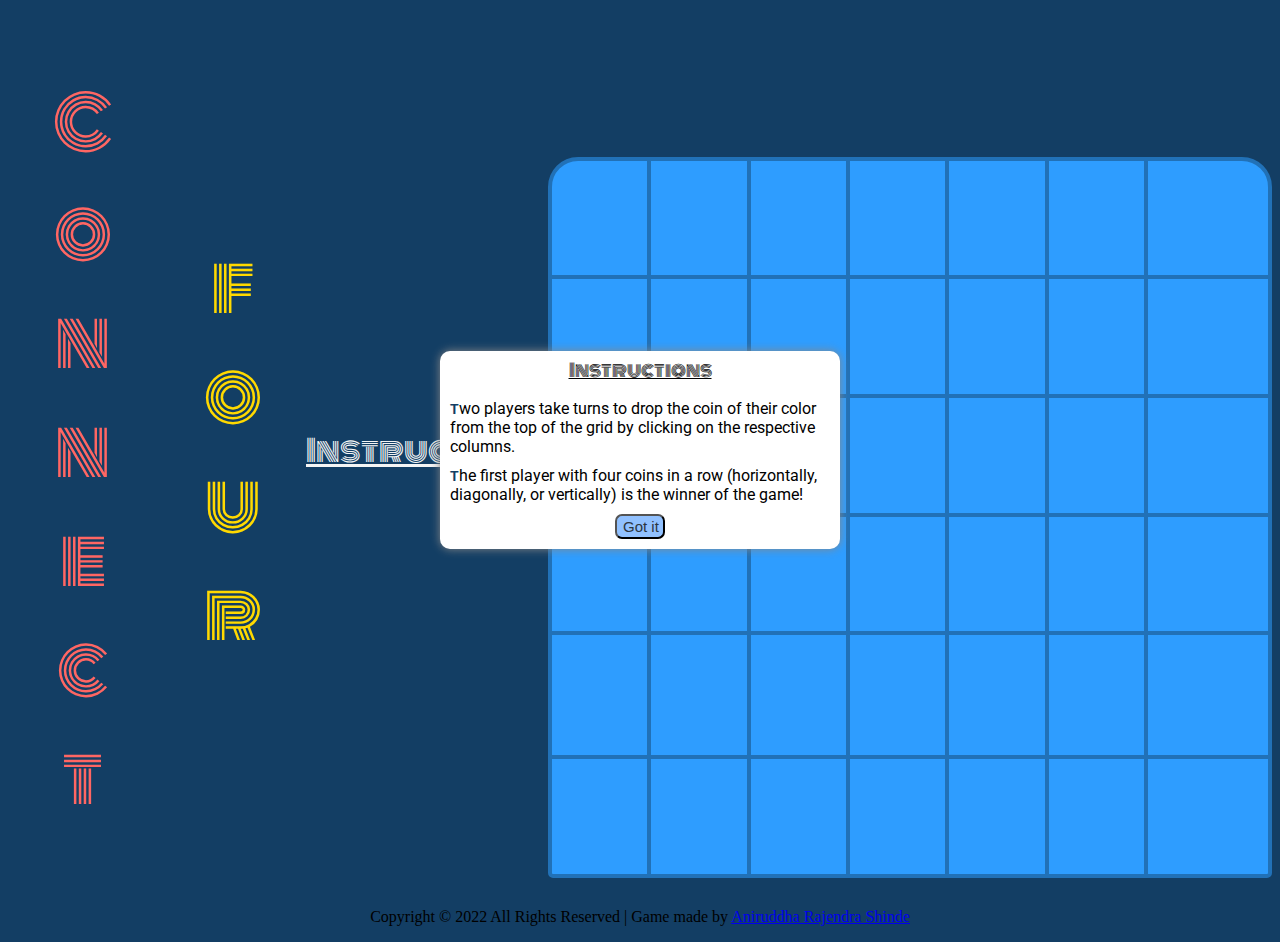
==== index.html @ 9c099e50 "Add files via upload" ====
<html>
    <head>
        <title>Connect Four by Aniruddh</title>
        <link rel="stylesheet" href="iziToast.min.css">
        <script src="https://ajax.googleapis.com/ajax/libs/jquery/3.4.1/jquery.min.js"></script>
        <script src="iziToast.min.js"></script>
        <script src="game.js"></script>
        <link rel="stylesheet" href="game.css" type="text/css">
        <meta content="width=device-width, initial-scale=1" name="viewport"/>
        
    </head>

    <body>
        <div id="instructions">
            <div id="instTitle"><u>Instructions</u></div>
            <div id="instructionBulletPoints">
                <div id="obj1">
                    <span><b>T</b></span>wo
                    players take turns to drop the coin of their color
                    from the top of the grid by clicking on the respective columns.
                </div>
                <div id="obj2">
                    <span><b>T</b></span>he
                    first player with four coins in a row
                    (horizontally, diagonally, or vertically)
                    is the winner of the game!
                </div>
            </div>
            <input type="button" id="close" value="Got it">
        </div>  
        <div id="container">
            
            <div class="titlecf">
                <p id="f">Connect</p>
            </div>

            <div class="titlecf">
                <p id="s">four</p>
            </div>

            <div class="titlecf" id="instrdiv">
                <p id = "instr"><u>Instructions</u></p>
            </div>
            
            
            
            <div id="board">
                <div class="coin_shadow_container" id="ta" onmouseover = "showShadow(0)" onmouseout="hideShadow(0)" onclick="dropCoin(0)">
                        <div class="coin_shadow" id="ya" style="display: none;"></div>
                        <div class="coin_shadow" id="ra" style="display: none;"></div>
                </div>
                <div class="coin_shadow_container" id="tb" onmouseover = "showShadow(1)" onmouseout="hideShadow(1)" onclick="dropCoin(1)">
                    <div class="coin_shadow" id="yb" style="display: none;"></div>
                    <div class="coin_shadow" id="rb" style="display: none;"></div>
                </div>
                <div class="coin_shadow_container" id="tc" onmouseover = "showShadow(2)" onmouseout="hideShadow(2)" onclick="dropCoin(2)">
                    <div class="coin_shadow" id="yc" style="display: none;"></div>
                    <div class="coin_shadow" id="rc" style="display: none;"></div>
                </div>
                <div class="coin_shadow_container" id="td" onmouseover = "showShadow(3)" onmouseout="hideShadow(3)" onclick="dropCoin(3)">
                    <div class="coin_shadow" id="yd" style="display: none;"></div>
                    <div class="coin_shadow" id="rd" style="display: none;"></div>
                </div>
                <div class="coin_shadow_container" id="te" onmouseover = "showShadow(4)" onmouseout="hideShadow(4)" onclick="dropCoin(4)">
                    <div class="coin_shadow" id="ye" style="display: none;"></div>
                    <div class="coin_shadow" id="re" style="display: none;"></div>
                </div>
                <div class="coin_shadow_container" id="tf" onmouseover = "showShadow(5)" onmouseout="hideShadow(5)" onclick="dropCoin(5)">
                    <div class="coin_shadow" id="yf" style="display: none;"></div>
                    <div class="coin_shadow" id="rf" style="display: none;"></div>
                </div>
                <div class="coin_shadow_container" id="tg" onmouseover = "showShadow(6)" onmouseout="hideShadow(6)" onclick="dropCoin(6)">
                    <div class="coin_shadow" id="yg" style="display: none;"></div>
                    <div class="coin_shadow" id="rg" style="display: none;"></div>
                </div>

                <div class="bg" id="aa"></div>
                <div class="bg" id="ab"></div>
                <div class="bg" id="ac"></div>
                <div class="bg" id="ad"></div>
                <div class="bg" id="ae"></div>
                <div class="bg" id="af"></div>
                <div class="bg" id="ag"></div>


                <div class="bg" id="ba"></div>
                <div class="bg" id="bb"></div>
                <div class="bg" id="bc"></div>
                <div class="bg" id="bd"></div>
                <div class="bg" id="be"></div>
                <div class="bg" id="bf"></div>
                <div class="bg" id="bg"></div>


                <div class="bg" id="ca"></div>
                <div class="bg" id="cb"></div>
                <div class="bg" id="cc"></div>
                <div class="bg" id="cd"></div>
                <div class="bg" id="ce"></div>
                <div class="bg" id="cf"></div>
                <div class="bg" id="cg"></div>


                <div class="bg" id="da"></div>
                <div class="bg" id="db"></div>
                <div class="bg" id="dc"></div>
                <div class="bg" id="dd"></div>
                <div class="bg" id="de"></div>
                <div class="bg" id="df"></div>
                <div class="bg" id="dg"></div>

                <div class="bg" id="ea"></div>
                <div class="bg" id="eb"></div>
                <div class="bg" id="ec"></div>
                <div class="bg" id="ed"></div>
                <div class="bg" id="ee"></div>
                <div class="bg" id="ef"></div>
                <div class="bg" id="eg"></div>
                

                <div class="bg" id="fa"></div>
                <div class="bg" id="fb"></div>
                <div class="bg" id="fc"></div>
                <div class="bg" id="fd"></div>
                <div class="bg" id="fe"></div>
                <div class="bg" id="ff"></div>
                <div class="bg" id="fg"></div>

            </div>

            <div id = "hearts"> Made with &hearts; by Aniruddh</div>
        </div>
        
         <center><footer class="w3-container w3-padding-16 w3-light-grey">
    
    
    <div class="footer">
        <p>Copyright &copy; 2022 All Rights Reserved | Game made by <a href="https://linktr.ee/Anirudddh" >Aniruddha Rajendra Shinde</a>  </p>
        
    </div>
  </footer></center>
    </body>
</html>
---- iziToast.min.css ----
/*
* iziToast | v1.4.0
* http://izitoast.marcelodolce.com
* by Marcelo Dolce.
*/
.iziToast-capsule{font-size:0;height:0;width:100%;transform:translateZ(0);backface-visibility:hidden;transition:transform .5s cubic-bezier(.25,.8,.25,1),height .5s cubic-bezier(.25,.8,.25,1)}.iziToast-capsule,.iziToast-capsule *{box-sizing:border-box}.iziToast-overlay{display:block;position:fixed;top:-100px;left:0;right:0;bottom:-100px;z-index:997}.iziToast{display:inline-block;clear:both;position:relative;font-family:'Lato',Tahoma,Arial;font-size:14px;padding:8px 45px 9px 0;background:rgba(238,238,238,.9);border-color:rgba(238,238,238,.9);width:100%;pointer-events:all;cursor:default;transform:translateX(0);-webkit-touch-callout:none;-webkit-user-select:none;-khtml-user-select:none;-moz-user-select:none;-ms-user-select:none;user-select:none;min-height:54px}.iziToast>.iziToast-progressbar{position:absolute;left:0;bottom:0;width:100%;z-index:1;background:rgba(255,255,255,.2)}.iziToast>.iziToast-progressbar>div{height:2px;width:100%;background:rgba(0,0,0,.3);border-radius:0 0 3px 3px}.iziToast.iziToast-balloon:before{content:'';position:absolute;right:8px;left:auto;width:0;height:0;top:100%;border-right:0 solid transparent;border-left:15px solid transparent;border-top:10px solid #000;border-top-color:inherit;border-radius:0}.iziToast.iziToast-balloon .iziToast-progressbar{top:0;bottom:auto}.iziToast.iziToast-balloon>div{border-radius:0 0 0 3px}.iziToast>.iziToast-cover{position:absolute;left:0;top:0;bottom:0;height:100%;margin:0;background-size:100%;background-position:50% 50%;background-repeat:no-repeat;background-color:rgba(0,0,0,.1)}.iziToast>.iziToast-close{position:absolute;right:0;top:0;border:0;padding:0;opacity:.6;width:42px;height:100%;background:url([data-uri]) no-repeat 50% 50%;background-size:8px;cursor:pointer;outline:0}.iziToast>.iziToast-close:hover{opacity:1}.iziToast>.iziToast-body{position:relative;padding:0 0 0 10px;height:auto;min-height:36px;margin:0 0 0 15px;text-align:left}.iziToast>.iziToast-body:after{content:"";display:table;clear:both}.iziToast>.iziToast-body .iziToast-texts{margin:10px 0 0;padding-right:2px;display:inline-block;float:left}.iziToast>.iziToast-body .iziToast-inputs{min-height:19px;float:left;margin:3px -2px}.iziToast>.iziToast-body .iziToast-inputs>input:not([type=checkbox]):not([type=radio]),.iziToast>.iziToast-body .iziToast-inputs>select{position:relative;display:inline-block;margin:2px;border-radius:2px;border:0;padding:4px 7px;font-size:13px;letter-spacing:.02em;background:rgba(0,0,0,.1);color:#000;box-shadow:0 0 0 1px rgba(0,0,0,.2);min-height:26px}.iziToast>.iziToast-body .iziToast-inputs>input:not([type=checkbox]):not([type=radio]):focus,.iziToast>.iziToast-body .iziToast-inputs>select:focus{box-shadow:0 0 0 1px rgba(0,0,0,.6)}.iziToast>.iziToast-body .iziToast-buttons{min-height:17px;float:left;margin:4px -2px}.iziToast>.iziToast-body .iziToast-buttons>a,.iziToast>.iziToast-body .iziToast-buttons>button,.iziToast>.iziToast-body .iziToast-buttons>input:not([type=checkbox]):not([type=radio]){position:relative;display:inline-block;margin:2px;border-radius:2px;border:0;padding:5px 10px;font-size:12px;letter-spacing:.02em;cursor:pointer;background:rgba(0,0,0,.1);color:#000}.iziToast>.iziToast-body .iziToast-buttons>a:hover,.iziToast>.iziToast-body .iziToast-buttons>button:hover,.iziToast>.iziToast-body .iziToast-buttons>input:not([type=checkbox]):not([type=radio]):hover{background:rgba(0,0,0,.2)}.iziToast>.iziToast-body .iziToast-buttons>a:focus,.iziToast>.iziToast-body .iziToast-buttons>button:focus,.iziToast>.iziToast-body .iziToast-buttons>input:not([type=checkbox]):not([type=radio]):focus{box-shadow:0 0 0 1px rgba(0,0,0,.6)}.iziToast>.iziToast-body .iziToast-buttons>a:active,.iziToast>.iziToast-body .iziToast-buttons>button:active,.iziToast>.iziToast-body .iziToast-buttons>input:not([type=checkbox]):not([type=radio]):active{top:1px}.iziToast>.iziToast-body .iziToast-icon{position:absolute;left:0;top:50%;display:table;font-size:23px;line-height:24px;margin-top:-12px;color:#000;width:24px;height:24px}.iziToast>.iziToast-body .iziToast-icon.ico-info{background:url([data-uri]) no-repeat 50% 50%;background-size:85%}.iziToast>.iziToast-body .iziToast-icon.ico-warning{background:url([data-uri]) no-repeat 50% 50%;background-size:85%}.iziToast>.iziToast-body .iziToast-icon.ico-error{background:url([data-uri]) no-repeat 50% 50%;background-size:80%}.iziToast>.iziToast-body .iziToast-icon.ico-success{background:url([data-uri]) no-repeat 50% 50%;background-size:85%}.iziToast>.iziToast-body .iziToast-icon.ico-question{background:url([data-uri]) no-repeat 50% 50%;background-size:85%}.iziToast>.iziToast-body .iziToast-message,.iziToast>.iziToast-body .iziToast-title{padding:0;font-size:14px;line-height:16px;text-align:left;float:left;white-space:normal}.iziToast>.iziToast-body .iziToast-title{color:#000;margin:0}.iziToast>.iziToast-body .iziToast-message{margin:0 0 10px;color:rgba(0,0,0,.6)}.iziToast.iziToast-animateInside .iziToast-buttons-child,.iziToast.iziToast-animateInside .iziToast-icon,.iziToast.iziToast-animateInside .iziToast-inputs-child,.iziToast.iziToast-animateInside .iziToast-message,.iziToast.iziToast-animateInside .iziToast-title{opacity:0}.iziToast-target{position:relative;width:100%;margin:0 auto}.iziToast-target .iziToast-capsule{overflow:hidden}.iziToast-target .iziToast-capsule:after{visibility:hidden;display:block;font-size:0;content:" ";clear:both;height:0}.iziToast-target .iziToast-capsule .iziToast{width:100%;float:left}.iziToast-wrapper{z-index:99999;position:fixed;width:100%;pointer-events:none;display:flex;flex-direction:column}.iziToast-wrapper .iziToast.iziToast-balloon:before{border-right:0 solid transparent;border-left:15px solid transparent;border-top:10px solid #000;border-top-color:inherit;right:8px;left:auto}.iziToast-wrapper-bottomLeft{left:0;bottom:0;text-align:left}.iziToast-wrapper-bottomLeft .iziToast.iziToast-balloon:before,.iziToast-wrapper-topLeft .iziToast.iziToast-balloon:before{border-right:15px solid transparent;border-left:0 solid transparent;right:auto;left:8px}.iziToast-wrapper-bottomRight{right:0;bottom:0;text-align:right}.iziToast-wrapper-topLeft{left:0;top:0;text-align:left}.iziToast-wrapper-topRight{top:0;right:0;text-align:right}.iziToast-wrapper-topCenter{top:0;left:0;right:0;text-align:center}.iziToast-wrapper-bottomCenter,.iziToast-wrapper-center{bottom:0;left:0;right:0;text-align:center}.iziToast-wrapper-center{top:0;justify-content:center;flex-flow:column;align-items:center}.iziToast-rtl{direction:rtl;padding:8px 0 9px 45px;font-family:Tahoma,'Lato',Arial}.iziToast-rtl .iziToast-cover{left:auto;right:0}.iziToast-rtl .iziToast-close{right:auto;left:0}.iziToast-rtl .iziToast-body{padding:0 10px 0 0;margin:0 16px 0 0;text-align:right}.iziToast-rtl .iziToast-body .iziToast-buttons,.iziToast-rtl .iziToast-body .iziToast-inputs,.iziToast-rtl .iziToast-body .iziToast-message,.iziToast-rtl .iziToast-body .iziToast-texts,.iziToast-rtl .iziToast-body .iziToast-title{float:right;text-align:right}.iziToast-rtl .iziToast-body .iziToast-icon{left:auto;right:0}@media only screen and (min-width:568px){.iziToast-wrapper{padding:10px 15px}.iziToast{margin:5px 0;border-radius:3px;width:auto}.iziToast:after{content:'';z-index:-1;position:absolute;top:0;left:0;width:100%;height:100%;border-radius:3px;box-shadow:inset 0 -10px 20px -10px rgba(0,0,0,.2),inset 0 0 5px rgba(0,0,0,.1),0 8px 8px -5px rgba(0,0,0,.25)}.iziToast:not(.iziToast-rtl) .iziToast-cover{border-radius:3px 0 0 3px}.iziToast.iziToast-rtl .iziToast-cover{border-radius:0 3px 3px 0}.iziToast.iziToast-color-dark:after{box-shadow:inset 0 -10px 20px -10px rgba(255,255,255,.3),0 10px 10px -5px rgba(0,0,0,.25)}.iziToast.iziToast-balloon .iziToast-progressbar{background:0 0}.iziToast.iziToast-balloon:after{box-shadow:0 10px 10px -5px rgba(0,0,0,.25),inset 0 10px 20px -5px rgba(0,0,0,.25)}.iziToast-target .iziToast:after{box-shadow:inset 0 -10px 20px -10px rgba(0,0,0,.2),inset 0 0 5px rgba(0,0,0,.1)}}.iziToast.iziToast-theme-dark{background:#565c70;border-color:#565c70}.iziToast.iziToast-theme-dark .iziToast-title{color:#fff}.iziToast.iziToast-theme-dark .iziToast-message{color:rgba(255,255,255,.7);font-weight:300}.iziToast.iziToast-theme-dark .iziToast-close{background:url([data-uri]) no-repeat 50% 50%;background-size:8px}.iziToast.iziToast-theme-dark .iziToast-icon{color:#fff}.iziToast.iziToast-theme-dark .iziToast-icon.ico-info{background:url([data-uri]) no-repeat 50% 50%;background-size:85%}.iziToast.iziToast-theme-dark .iziToast-icon.ico-warning{background:url([data-uri]) no-repeat 50% 50%;background-size:85%}.iziToast.iziToast-theme-dark .iziToast-icon.ico-error{background:url([data-uri]) no-repeat 50% 50%;background-size:80%}.iziToast.iziToast-theme-dark .iziToast-icon.ico-success{background:url([data-uri]) no-repeat 50% 50%;background-size:85%}.iziToast.iziToast-theme-dark .iziToast-icon.ico-question{background:url([data-uri]) no-repeat 50% 50%;background-size:85%}.iziToast.iziToast-theme-dark .iziToast-buttons>a,.iziToast.iziToast-theme-dark .iziToast-buttons>button,.iziToast.iziToast-theme-dark .iziToast-buttons>input{color:#fff;background:rgba(255,255,255,.1)}.iziToast.iziToast-theme-dark .iziToast-buttons>a:hover,.iziToast.iziToast-theme-dark .iziToast-buttons>button:hover,.iziToast.iziToast-theme-dark .iziToast-buttons>input:hover{background:rgba(255,255,255,.2)}.iziToast.iziToast-theme-dark .iziToast-buttons>a:focus,.iziToast.iziToast-theme-dark .iziToast-buttons>button:focus,.iziToast.iziToast-theme-dark .iziToast-buttons>input:focus{box-shadow:0 0 0 1px rgba(255,255,255,.6)}.iziToast.iziToast-color-red{background:rgba(255,175,180,.9);border-color:rgba(255,175,180,.9)}.iziToast.iziToast-color-orange{background:rgba(255,207,165,.9);border-color:rgba(255,207,165,.9)}.iziToast.iziToast-color-yellow{background:rgba(255,249,178,.9);border-color:rgba(255,249,178,.9)}.iziToast.iziToast-color-blue{background:rgba(157,222,255,.9);border-color:rgba(157,222,255,.9)}.iziToast.iziToast-color-green{background:rgba(166,239,184,.9);border-color:rgba(166,239,184,.9)}.iziToast.iziToast-layout2 .iziToast-body .iziToast-message,.iziToast.iziToast-layout2 .iziToast-body .iziToast-texts{width:100%}.iziToast.iziToast-layout3{border-radius:2px}.iziToast.iziToast-layout3::after{display:none}.iziToast .revealIn,.iziToast.revealIn{-webkit-animation:iziT-revealIn 1s cubic-bezier(.25,1.6,.25,1) both;-moz-animation:iziT-revealIn 1s cubic-bezier(.25,1.6,.25,1) both;animation:iziT-revealIn 1s cubic-bezier(.25,1.6,.25,1) both}.iziToast .slideIn,.iziToast.slideIn{-webkit-animation:iziT-slideIn 1s cubic-bezier(.16,.81,.32,1) both;-moz-animation:iziT-slideIn 1s cubic-bezier(.16,.81,.32,1) both;animation:iziT-slideIn 1s cubic-bezier(.16,.81,.32,1) both}.iziToast.bounceInLeft{-webkit-animation:iziT-bounceInLeft .7s ease-in-out both;animation:iziT-bounceInLeft .7s ease-in-out both}.iziToast.bounceInRight{-webkit-animation:iziT-bounceInRight .85s ease-in-out both;animation:iziT-bounceInRight .85s ease-in-out both}.iziToast.bounceInDown{-webkit-animation:iziT-bounceInDown .7s ease-in-out both;animation:iziT-bounceInDown .7s ease-in-out both}.iziToast.bounceInUp{-webkit-animation:iziT-bounceInUp .7s ease-in-out both;animation:iziT-bounceInUp .7s ease-in-out both}.iziToast .fadeIn,.iziToast.fadeIn{-webkit-animation:iziT-fadeIn .5s ease both;animation:iziT-fadeIn .5s ease both}.iziToast.fadeInUp{-webkit-animation:iziT-fadeInUp .7s ease both;animation:iziT-fadeInUp .7s ease both}.iziToast.fadeInDown{-webkit-animation:iziT-fadeInDown .7s ease both;animation:iziT-fadeInDown .7s ease both}.iziToast.fadeInLeft{-webkit-animation:iziT-fadeInLeft .85s cubic-bezier(.25,.8,.25,1) both;animation:iziT-fadeInLeft .85s cubic-bezier(.25,.8,.25,1) both}.iziToast.fadeInRight{-webkit-animation:iziT-fadeInRight .85s cubic-bezier(.25,.8,.25,1) both;animation:iziT-fadeInRight .85s cubic-bezier(.25,.8,.25,1) both}.iziToast.flipInX{-webkit-animation:iziT-flipInX .85s cubic-bezier(.35,0,.25,1) both;animation:iziT-flipInX .85s cubic-bezier(.35,0,.25,1) both}.iziToast.fadeOut{-webkit-animation:iziT-fadeOut .7s ease both;animation:iziT-fadeOut .7s ease both}.iziToast.fadeOutDown{-webkit-animation:iziT-fadeOutDown .7s cubic-bezier(.4,.45,.15,.91) both;animation:iziT-fadeOutDown .7s cubic-bezier(.4,.45,.15,.91) both}.iziToast.fadeOutUp{-webkit-animation:iziT-fadeOutUp .7s cubic-bezier(.4,.45,.15,.91) both;animation:iziT-fadeOutUp .7s cubic-bezier(.4,.45,.15,.91) both}.iziToast.fadeOutLeft{-webkit-animation:iziT-fadeOutLeft .5s ease both;animation:iziT-fadeOutLeft .5s ease both}.iziToast.fadeOutRight{-webkit-animation:iziT-fadeOutRight .5s ease both;animation:iziT-fadeOutRight .5s ease both}.iziToast.flipOutX{-webkit-backface-visibility:visible!important;backface-visibility:visible!important;-webkit-animation:iziT-flipOutX .7s cubic-bezier(.4,.45,.15,.91) both;animation:iziT-flipOutX .7s cubic-bezier(.4,.45,.15,.91) both}.iziToast-overlay.fadeIn{-webkit-animation:iziT-fadeIn .5s ease both;animation:iziT-fadeIn .5s ease both}.iziToast-overlay.fadeOut{-webkit-animation:iziT-fadeOut .7s ease both;animation:iziT-fadeOut .7s ease both}@-webkit-keyframes iziT-revealIn{0%{opacity:0;-webkit-transform:scale3d(.3,.3,1)}to{opacity:1}}@-moz-keyframes iziT-revealIn{0%{opacity:0;-moz-transform:scale3d(.3,.3,1)}to{opacity:1}}@-webkit-keyframes iziT-slideIn{0%{opacity:0;-webkit-transform:translateX(50px)}to{opacity:1;-webkit-transform:translateX(0)}}@-moz-keyframes iziT-slideIn{0%{opacity:0;-moz-transform:translateX(50px)}to{opacity:1;-moz-transform:translateX(0)}}@-webkit-keyframes iziT-bounceInLeft{0%{opacity:0;-webkit-transform:translateX(280px)}50%{opacity:1;-webkit-transform:translateX(-20px)}70%{-webkit-transform:translateX(10px)}to{-webkit-transform:translateX(0)}}@-webkit-keyframes iziT-bounceInRight{0%{opacity:0;-webkit-transform:translateX(-280px)}50%{opacity:1;-webkit-transform:translateX(20px)}70%{-webkit-transform:translateX(-10px)}to{-webkit-transform:translateX(0)}}@-webkit-keyframes iziT-bounceInDown{0%{opacity:0;-webkit-transform:translateY(-200px)}50%{opacity:1;-webkit-transform:translateY(10px)}70%{-webkit-transform:translateY(-5px)}to{-webkit-transform:translateY(0)}}@-webkit-keyframes iziT-bounceInUp{0%{opacity:0;-webkit-transform:translateY(200px)}50%{opacity:1;-webkit-transform:translateY(-10px)}70%{-webkit-transform:translateY(5px)}to{-webkit-transform:translateY(0)}}@-webkit-keyframes iziT-fadeIn{0%{opacity:0}to{opacity:1}}@-webkit-keyframes iziT-fadeInUp{0%{opacity:0;-webkit-transform:translate3d(0,100%,0);transform:translate3d(0,100%,0)}to{opacity:1;-webkit-transform:none;transform:none}}@-webkit-keyframes iziT-fadeInDown{0%{opacity:0;-webkit-transform:translate3d(0,-100%,0);transform:translate3d(0,-100%,0)}to{opacity:1;-webkit-transform:none;transform:none}}@-webkit-keyframes iziT-fadeInLeft{0%{opacity:0;-webkit-transform:translate3d(300px,0,0);transform:translate3d(300px,0,0)}to{opacity:1;-webkit-transform:none;transform:none}}@-webkit-keyframes iziT-fadeInRight{0%{opacity:0;-webkit-transform:translate3d(-300px,0,0);transform:translate3d(-300px,0,0)}to{opacity:1;-webkit-transform:none;transform:none}}@-webkit-keyframes iziT-flipInX{0%{-webkit-transform:perspective(400px) rotate3d(1,0,0,90deg);transform:perspective(400px) rotate3d(1,0,0,90deg);opacity:0}40%{-webkit-transform:perspective(400px) rotate3d(1,0,0,-20deg);transform:perspective(400px) rotate3d(1,0,0,-20deg)}60%{-webkit-transform:perspective(400px) rotate3d(1,0,0,10deg);transform:perspective(400px) rotate3d(1,0,0,10deg);opacity:1}80%{-webkit-transform:perspective(400px) rotate3d(1,0,0,-5deg);transform:perspective(400px) rotate3d(1,0,0,-5deg)}to{-webkit-transform:perspective(400px);transform:perspective(400px)}}@-webkit-keyframes iziT-fadeOut{0%{opacity:1}to{opacity:0}}@-webkit-keyframes iziT-fadeOutDown{0%{opacity:1}to{opacity:0;-webkit-transform:translate3d(0,100%,0);transform:translate3d(0,100%,0)}}@-webkit-keyframes iziT-fadeOutUp{0%{opacity:1}to{opacity:0;-webkit-transform:translate3d(0,-100%,0);transform:translate3d(0,-100%,0)}}@-webkit-keyframes iziT-fadeOutLeft{0%{opacity:1}to{opacity:0;-webkit-transform:translate3d(-200px,0,0);transform:translate3d(-200px,0,0)}}@-webkit-keyframes iziT-fadeOutRight{0%{opacity:1}to{opacity:0;-webkit-transform:translate3d(200px,0,0);transform:translate3d(200px,0,0)}}@-webkit-keyframes iziT-flipOutX{0%{-webkit-transform:perspective(400px);transform:perspective(400px)}30%{-webkit-transform:perspective(400px) rotate3d(1,0,0,-20deg);transform:perspective(400px) rotate3d(1,0,0,-20deg);opacity:1}to{-webkit-transform:perspective(400px) rotate3d(1,0,0,90deg);transform:perspective(400px) rotate3d(1,0,0,90deg);opacity:0}}@-moz-keyframes iziT-revealIn{0%{opacity:0;transform:scale3d(.3,.3,1)}to{opacity:1}}@-webkit-keyframes iziT-revealIn{0%{opacity:0;transform:scale3d(.3,.3,1)}to{opacity:1}}@-o-keyframes iziT-revealIn{0%{opacity:0;transform:scale3d(.3,.3,1)}to{opacity:1}}@keyframes iziT-revealIn{0%{opacity:0;transform:scale3d(.3,.3,1)}to{opacity:1}}@-moz-keyframes iziT-slideIn{0%{opacity:0;transform:translateX(50px)}to{opacity:1;transform:translateX(0)}}@-webkit-keyframes iziT-slideIn{0%{opacity:0;transform:translateX(50px)}to{opacity:1;transform:translateX(0)}}@-o-keyframes iziT-slideIn{0%{opacity:0;transform:translateX(50px)}to{opacity:1;transform:translateX(0)}}@keyframes iziT-slideIn{0%{opacity:0;transform:translateX(50px)}to{opacity:1;transform:translateX(0)}}@-moz-keyframes iziT-bounceInLeft{0%{opacity:0;transform:translateX(280px)}50%{opacity:1;transform:translateX(-20px)}70%{transform:translateX(10px)}to{transform:translateX(0)}}@-webkit-keyframes iziT-bounceInLeft{0%{opacity:0;transform:translateX(280px)}50%{opacity:1;transform:translateX(-20px)}70%{transform:translateX(10px)}to{transform:translateX(0)}}@-o-keyframes iziT-bounceInLeft{0%{opacity:0;transform:translateX(280px)}50%{opacity:1;transform:translateX(-20px)}70%{transform:translateX(10px)}to{transform:translateX(0)}}@keyframes iziT-bounceInLeft{0%{opacity:0;transform:translateX(280px)}50%{opacity:1;transform:translateX(-20px)}70%{transform:translateX(10px)}to{transform:translateX(0)}}@-moz-keyframes iziT-bounceInRight{0%{opacity:0;transform:translateX(-280px)}50%{opacity:1;transform:translateX(20px)}70%{transform:translateX(-10px)}to{transform:translateX(0)}}@-webkit-keyframes iziT-bounceInRight{0%{opacity:0;transform:translateX(-280px)}50%{opacity:1;transform:translateX(20px)}70%{transform:translateX(-10px)}to{transform:translateX(0)}}@-o-keyframes iziT-bounceInRight{0%{opacity:0;transform:translateX(-280px)}50%{opacity:1;transform:translateX(20px)}70%{transform:translateX(-10px)}to{transform:translateX(0)}}@keyframes iziT-bounceInRight{0%{opacity:0;transform:translateX(-280px)}50%{opacity:1;transform:translateX(20px)}70%{transform:translateX(-10px)}to{transform:translateX(0)}}@-moz-keyframes iziT-bounceInDown{0%{opacity:0;transform:translateY(-200px)}50%{opacity:1;transform:translateY(10px)}70%{transform:translateY(-5px)}to{transform:translateY(0)}}@-webkit-keyframes iziT-bounceInDown{0%{opacity:0;transform:translateY(-200px)}50%{opacity:1;transform:translateY(10px)}70%{transform:translateY(-5px)}to{transform:translateY(0)}}@-o-keyframes iziT-bounceInDown{0%{opacity:0;transform:translateY(-200px)}50%{opacity:1;transform:translateY(10px)}70%{transform:translateY(-5px)}to{transform:translateY(0)}}@keyframes iziT-bounceInDown{0%{opacity:0;transform:translateY(-200px)}50%{opacity:1;transform:translateY(10px)}70%{transform:translateY(-5px)}to{transform:translateY(0)}}@-moz-keyframes iziT-bounceInUp{0%{opacity:0;transform:translateY(200px)}50%{opacity:1;transform:translateY(-10px)}70%{transform:translateY(5px)}to{transform:translateY(0)}}@-webkit-keyframes iziT-bounceInUp{0%{opacity:0;transform:translateY(200px)}50%{opacity:1;transform:translateY(-10px)}70%{transform:translateY(5px)}to{transform:translateY(0)}}@-o-keyframes iziT-bounceInUp{0%{opacity:0;transform:translateY(200px)}50%{opacity:1;transform:translateY(-10px)}70%{transform:translateY(5px)}to{transform:translateY(0)}}@keyframes iziT-bounceInUp{0%{opacity:0;transform:translateY(200px)}50%{opacity:1;transform:translateY(-10px)}70%{transform:translateY(5px)}to{transform:translateY(0)}}@-moz-keyframes iziT-fadeIn{0%{opacity:0}to{opacity:1}}@-webkit-keyframes iziT-fadeIn{0%{opacity:0}to{opacity:1}}@-o-keyframes iziT-fadeIn{0%{opacity:0}to{opacity:1}}@keyframes iziT-fadeIn{0%{opacity:0}to{opacity:1}}@-moz-keyframes iziT-fadeInUp{0%{opacity:0;-webkit-transform:translate3d(0,100%,0);transform:translate3d(0,100%,0)}to{opacity:1;-webkit-transform:none;transform:none}}@-webkit-keyframes iziT-fadeInUp{0%{opacity:0;-webkit-transform:translate3d(0,100%,0);transform:translate3d(0,100%,0)}to{opacity:1;-webkit-transform:none;transform:none}}@-o-keyframes iziT-fadeInUp{0%{opacity:0;-webkit-transform:translate3d(0,100%,0);transform:translate3d(0,100%,0)}to{opacity:1;-webkit-transform:none;transform:none}}@keyframes iziT-fadeInUp{0%{opacity:0;-webkit-transform:translate3d(0,100%,0);transform:translate3d(0,100%,0)}to{opacity:1;-webkit-transform:none;transform:none}}@-moz-keyframes iziT-fadeInDown{0%{opacity:0;-webkit-transform:translate3d(0,-100%,0);transform:translate3d(0,-100%,0)}to{opacity:1;-webkit-transform:none;transform:none}}@-webkit-keyframes iziT-fadeInDown{0%{opacity:0;-webkit-transform:translate3d(0,-100%,0);transform:translate3d(0,-100%,0)}to{opacity:1;-webkit-transform:none;transform:none}}@-o-keyframes iziT-fadeInDown{0%{opacity:0;-webkit-transform:translate3d(0,-100%,0);transform:translate3d(0,-100%,0)}to{opacity:1;-webkit-transform:none;transform:none}}@keyframes iziT-fadeInDown{0%{opacity:0;-webkit-transform:translate3d(0,-100%,0);transform:translate3d(0,-100%,0)}to{opacity:1;-webkit-transform:none;transform:none}}@-moz-keyframes iziT-fadeInLeft{0%{opacity:0;-webkit-transform:translate3d(300px,0,0);transform:translate3d(300px,0,0)}to{opacity:1;-webkit-transform:none;transform:none}}@-webkit-keyframes iziT-fadeInLeft{0%{opacity:0;-webkit-transform:translate3d(300px,0,0);transform:translate3d(300px,0,0)}to{opacity:1;-webkit-transform:none;transform:none}}@-o-keyframes iziT-fadeInLeft{0%{opacity:0;-webkit-transform:translate3d(300px,0,0);transform:translate3d(300px,0,0)}to{opacity:1;-webkit-transform:none;transform:none}}@keyframes iziT-fadeInLeft{0%{opacity:0;-webkit-transform:translate3d(300px,0,0);transform:translate3d(300px,0,0)}to{opacity:1;-webkit-transform:none;transform:none}}@-moz-keyframes iziT-fadeInRight{0%{opacity:0;-webkit-transform:translate3d(-300px,0,0);transform:translate3d(-300px,0,0)}to{opacity:1;-webkit-transform:none;transform:none}}@-webkit-keyframes iziT-fadeInRight{0%{opacity:0;-webkit-transform:translate3d(-300px,0,0);transform:translate3d(-300px,0,0)}to{opacity:1;-webkit-transform:none;transform:none}}@-o-keyframes iziT-fadeInRight{0%{opacity:0;-webkit-transform:translate3d(-300px,0,0);transform:translate3d(-300px,0,0)}to{opacity:1;-webkit-transform:none;transform:none}}@keyframes iziT-fadeInRight{0%{opacity:0;-webkit-transform:translate3d(-300px,0,0);transform:translate3d(-300px,0,0)}to{opacity:1;-webkit-transform:none;transform:none}}@-moz-keyframes iziT-flipInX{0%{-webkit-transform:perspective(400px) rotate3d(1,0,0,90deg);transform:perspective(400px) rotate3d(1,0,0,90deg);opacity:0}40%{-webkit-transform:perspective(400px) rotate3d(1,0,0,-20deg);transform:perspective(400px) rotate3d(1,0,0,-20deg)}60%{-webkit-transform:perspective(400px) rotate3d(1,0,0,10deg);transform:perspective(400px) rotate3d(1,0,0,10deg);opacity:1}80%{-webkit-transform:perspective(400px) rotate3d(1,0,0,-5deg);transform:perspective(400px) rotate3d(1,0,0,-5deg)}to{-webkit-transform:perspective(400px);transform:perspective(400px)}}@-webkit-keyframes iziT-flipInX{0%{-webkit-transform:perspective(400px) rotate3d(1,0,0,90deg);transform:perspective(400px) rotate3d(1,0,0,90deg);opacity:0}40%{-webkit-transform:perspective(400px) rotate3d(1,0,0,-20deg);transform:perspective(400px) rotate3d(1,0,0,-20deg)}60%{-webkit-transform:perspective(400px) rotate3d(1,0,0,10deg);transform:perspective(400px) rotate3d(1,0,0,10deg);opacity:1}80%{-webkit-transform:perspective(400px) rotate3d(1,0,0,-5deg);transform:perspective(400px) rotate3d(1,0,0,-5deg)}to{-webkit-transform:perspective(400px);transform:perspective(400px)}}@-o-keyframes iziT-flipInX{0%{-webkit-transform:perspective(400px) rotate3d(1,0,0,90deg);transform:perspective(400px) rotate3d(1,0,0,90deg);opacity:0}40%{-webkit-transform:perspective(400px) rotate3d(1,0,0,-20deg);transform:perspective(400px) rotate3d(1,0,0,-20deg)}60%{-webkit-transform:perspective(400px) rotate3d(1,0,0,10deg);transform:perspective(400px) rotate3d(1,0,0,10deg);opacity:1}80%{-webkit-transform:perspective(400px) rotate3d(1,0,0,-5deg);transform:perspective(400px) rotate3d(1,0,0,-5deg)}to{-webkit-transform:perspective(400px);transform:perspective(400px)}}@keyframes iziT-flipInX{0%{-webkit-transform:perspective(400px) rotate3d(1,0,0,90deg);transform:perspective(400px) rotate3d(1,0,0,90deg);opacity:0}40%{-webkit-transform:perspective(400px) rotate3d(1,0,0,-20deg);transform:perspective(400px) rotate3d(1,0,0,-20deg)}60%{-webkit-transform:perspective(400px) rotate3d(1,0,0,10deg);transform:perspective(400px) rotate3d(1,0,0,10deg);opacity:1}80%{-webkit-transform:perspective(400px) rotate3d(1,0,0,-5deg);transform:perspective(400px) rotate3d(1,0,0,-5deg)}to{-webkit-transform:perspective(400px);transform:perspective(400px)}}@-moz-keyframes iziT-fadeOut{0%{opacity:1}to{opacity:0}}@-webkit-keyframes iziT-fadeOut{0%{opacity:1}to{opacity:0}}@-o-keyframes iziT-fadeOut{0%{opacity:1}to{opacity:0}}@keyframes iziT-fadeOut{0%{opacity:1}to{opacity:0}}@-moz-keyframes iziT-fadeOutDown{0%{opacity:1}to{opacity:0;-webkit-transform:translate3d(0,100%,0);transform:translate3d(0,100%,0)}}@-webkit-keyframes iziT-fadeOutDown{0%{opacity:1}to{opacity:0;-webkit-transform:translate3d(0,100%,0);transform:translate3d(0,100%,0)}}@-o-keyframes iziT-fadeOutDown{0%{opacity:1}to{opacity:0;-webkit-transform:translate3d(0,100%,0);transform:translate3d(0,100%,0)}}@keyframes iziT-fadeOutDown{0%{opacity:1}to{opacity:0;-webkit-transform:translate3d(0,100%,0);transform:translate3d(0,100%,0)}}@-moz-keyframes iziT-fadeOutUp{0%{opacity:1}to{opacity:0;-webkit-transform:translate3d(0,-100%,0);transform:translate3d(0,-100%,0)}}@-webkit-keyframes iziT-fadeOutUp{0%{opacity:1}to{opacity:0;-webkit-transform:translate3d(0,-100%,0);transform:translate3d(0,-100%,0)}}@-o-keyframes iziT-fadeOutUp{0%{opacity:1}to{opacity:0;-webkit-transform:translate3d(0,-100%,0);transform:translate3d(0,-100%,0)}}@keyframes iziT-fadeOutUp{0%{opacity:1}to{opacity:0;-webkit-transform:translate3d(0,-100%,0);transform:translate3d(0,-100%,0)}}@-moz-keyframes iziT-fadeOutLeft{0%{opacity:1}to{opacity:0;-webkit-transform:translate3d(-200px,0,0);transform:translate3d(-200px,0,0)}}@-webkit-keyframes iziT-fadeOutLeft{0%{opacity:1}to{opacity:0;-webkit-transform:translate3d(-200px,0,0);transform:translate3d(-200px,0,0)}}@-o-keyframes iziT-fadeOutLeft{0%{opacity:1}to{opacity:0;-webkit-transform:translate3d(-200px,0,0);transform:translate3d(-200px,0,0)}}@keyframes iziT-fadeOutLeft{0%{opacity:1}to{opacity:0;-webkit-transform:translate3d(-200px,0,0);transform:translate3d(-200px,0,0)}}@-moz-keyframes iziT-fadeOutRight{0%{opacity:1}to{opacity:0;-webkit-transform:translate3d(200px,0,0);transform:translate3d(200px,0,0)}}@-webkit-keyframes iziT-fadeOutRight{0%{opacity:1}to{opacity:0;-webkit-transform:translate3d(200px,0,0);transform:translate3d(200px,0,0)}}@-o-keyframes iziT-fadeOutRight{0%{opacity:1}to{opacity:0;-webkit-transform:translate3d(200px,0,0);transform:translate3d(200px,0,0)}}@keyframes iziT-fadeOutRight{0%{opacity:1}to{opacity:0;-webkit-transform:translate3d(200px,0,0);transform:translate3d(200px,0,0)}}@-moz-keyframes iziT-flipOutX{0%{-webkit-transform:perspective(400px);transform:perspective(400px)}30%{-webkit-transform:perspective(400px) rotate3d(1,0,0,-20deg);transform:perspective(400px) rotate3d(1,0,0,-20deg);opacity:1}to{-webkit-transform:perspective(400px) rotate3d(1,0,0,90deg);transform:perspective(400px) rotate3d(1,0,0,90deg);opacity:0}}@-webkit-keyframes iziT-flipOutX{0%{-webkit-transform:perspective(400px);transform:perspective(400px)}30%{-webkit-transform:perspective(400px) rotate3d(1,0,0,-20deg);transform:perspective(400px) rotate3d(1,0,0,-20deg);opacity:1}to{-webkit-transform:perspective(400px) rotate3d(1,0,0,90deg);transform:perspective(400px) rotate3d(1,0,0,90deg);opacity:0}}@-o-keyframes iziT-flipOutX{0%{-webkit-transform:perspective(400px);transform:perspective(400px)}30%{-webkit-transform:perspective(400px) rotate3d(1,0,0,-20deg);transform:perspective(400px) rotate3d(1,0,0,-20deg);opacity:1}to{-webkit-transform:perspective(400px) rotate3d(1,0,0,90deg);transform:perspective(400px) rotate3d(1,0,0,90deg);opacity:0}}@keyframes iziT-flipOutX{0%{-webkit-transform:perspective(400px);transform:perspective(400px)}30%{-webkit-transform:perspective(400px) rotate3d(1,0,0,-20deg);transform:perspective(400px) rotate3d(1,0,0,-20deg);opacity:1}to{-webkit-transform:perspective(400px) rotate3d(1,0,0,90deg);transform:perspective(400px) rotate3d(1,0,0,90deg);opacity:0}}
---- game.css ----
@import url('https://fonts.googleapis.com/css?family=Monoton&display=swap');  /* font-family: 'Monoton', cursive; */
@import url('https://fonts.googleapis.com/css?family=Roboto&display=swap');  /* font-family: 'Roboto', cursive; */

/* red: #ff6663  yellow: #fff656*/



body {
    background: #133e64;
}
.titlecf{
    font-family: 'Monoton' , cursive;
    font-size: 70px;
    display: flex;
    flex-direction: column;
    justify-content: center;
    width: 150px;
    
}

#instrdiv{
    margin-left: 90px;
    cursor: pointer;
}

#instTitle{
    font-family: 'Monoton', sans-serif;
    font-size: 18px;
    margin: 5px auto;
    /* display: none; */
}


#instr{
    align-self: flex-end;
    text-orientation: upright;
    justify-self: flex-end;
    color: whitesmoke;
    font-size: 30px;
}

#f{
    align-self: center;
    text-orientation: upright;
    writing-mode: vertical-lr;
    color: #ff6663;
}
#s{
    align-self: center;
    text-orientation: upright;
    writing-mode: vertical-lr;
    color: #ffd900;
}

#container{
    height: 100%;
    width: 100%;
    display: flex;
    flex-direction: row;
}

#board{
    margin: 30px auto auto;
    height: 840px;
    width: 840px;
    display: grid;
    grid-template-columns: 1fr 1fr 1fr 1fr 1fr 1fr 1fr;
    grid-template-rows:    1fr 1fr 1fr 1fr 1fr 1fr 1fr;
}

.bg{
    width: 120px;
    height: 120px;
    background-color: #2e9dff;
    border-width: 4px;
    border-style: solid;
    border-color: #2171b7;
    position: relative;
    z-index: 0;
}

.coin_shadow_container{
    width: 120px;
    height: 120px;
    background-color: #133e64;
}

.coin_shadow{
    margin: 20px 20px;
    width: 80px;
    height: 80px;
    border-radius: 50%;
}

.dropdiv{
    width : 80px;
    height : 80px;
    border-radius : 50%;
    display : block;
    margin : 20px 20px;
}

#ya, #yb, #yc, #yd, #ye, #yf, #yg {
    background-color: #ffe08c;
}

#ra, #rb, #rc, #rd, #re, #rf, #rg {
    background-color: #ffaaa6;
}

#ta{
    grid-area: 1/1/span1/span1;
}

#tb{
    grid-area: 1/2/span1/span1;
}
#tc{
    grid-area: 1/3/span1/span1;
}
#td{
    grid-area: 1/4/span1/span1;
}
#te{
    grid-area: 1/5/span1/span1;
}
#tf{
    grid-area: 1/6/span1/span1;
}
#tg{
    grid-area: 1/7/span1/span1;
}


#ba{
    border-top-left-radius: 30px;
    grid-area: 2/1/span1/span1;
}
#bb{
    grid-area: 2/2/span1/span1;
}
#bc{
    grid-area: 2/3/span1/span1;
}
#bd{
    grid-area: 2/4/span1/span1;
}
#be{
    grid-area: 2/5/span1/span1;
}
#bf{
    grid-area: 2/6/span1/span1;
}
#bg{
    border-top-right-radius: 30px;
    grid-area: 2/7/span1/span1;
}


#ca{
    grid-area: 3/1/span1/span1;
}
#cb{
    grid-area: 3/2/span1/span1;
}
#cc{
    grid-area: 3/3/span1/span1;
}
#cd{
    grid-area: 3/4/span1/span1;
}
#ce{
    grid-area: 3/5/span1/span1;
}
#cf{
    grid-area: 3/6/span1/span1;
}
#cg{
    grid-area: 3/7/span1/span1;
}

#da{
    grid-area: 4/1/span1/span1;
}
#db{
    grid-area: 4/2/span1/span1;
}
#dc{
    grid-area: 4/3/span1/span1;
}
#dd{
    grid-area: 4/4/span1/span1;
}
#de{
    grid-area: 4/5/span1/span1;
}
#df{
    grid-area: 4/6/span1/span1;
}
#dg{
    grid-area: 4/7/span1/span1;
}

#ea{
    grid-area: 5/1/span1/span1;
}
#eb{
    grid-area: 5/2/span1/span1;
}
#ec{
    grid-area: 5/3/span1/span1;
}
#ed{
    grid-area: 5/4/span1/span1;
}
#ee{
    grid-area: 5/5/span1/span1;
}
#ef{
    grid-area: 5/6/span1/span1;
}
#eg{
    grid-area: 5/7/span1/span1;
}

#fa{
    grid-area: 6/1/span1/span1;
}
#fb{
    grid-area: 6/2/span1/span1;
}
#fc{
    grid-area: 6/3/span1/span1;
}
#fd{
    grid-area: 6/4/span1/span1;
}
#fe{
    grid-area: 6/5/span1/span1;
}
#ff{
    grid-area: 6/6/span1/span1;
}
#fg{
    grid-area: 6/7/span1/span1;
}

#aa{
    border-bottom-left-radius: 5px;
    grid-area: 7/1/span1/span1;
}
#ab{
    grid-area: 7/2/span1/span1;
}
#ac{
    grid-area: 7/3/span1/span1;
}
#ad{
    grid-area: 7/4/span1/span1;
}
#ae{
    grid-area: 7/5/span1/span1;
}
#af{
    grid-area: 7/6/span1/span1;
}
#ag{
    border-bottom-right-radius: 5px;
    grid-area: 7/7/span1/span1;
}

#hearts{
    display: none;
}

#instructions{
    border-radius: 10px;
    position: absolute;
    transform: translate(-50%, -50%);
    top: 50%;
    left: 50%;
    z-index: 3;
    display: flex;
    flex-direction: column;
    background-color: white;
    width: 400px;

    /* border: 1px solid #000000; */
    box-shadow: 0 0 10px #888888;
    font-family: 'Roboto', sans-serif;
}

#instructions span{
    font-size: 14px;
    color: #133e64;
}

#obj1, #obj2{
    word-wrap:normal;
    margin: 10px 10px auto 10px;
    /* display: none; */
}

#close{
    width: 50px;
    height: 25px;
    border-radius: 7px;
    font-size: 15px;
    color: #2c363f;
    margin-top: 10px;
    margin-bottom: 10px;
    background-color: #91c1ff;
    display: block;
    cursor: pointer;
    align-self: center;
    justify-self: center;
}
.objective{
    word-wrap: normal;
}

@media only screen and (max-width:850px){
    #instructions{
        position:fixed;
        z-index: 3;
        top: 10%;
        left: 10%;
        display: none;
        justify-content: start ;
        flex-direction: column;
        align-items: center;
        background-color: whitesmoke;
        width: 250px;
        height: 190px;
        /* border: 1px solid #000000; */
        box-shadow: 0 0 7px grey;
        /* transition: 0.5s; */
    }

    #instructions span{
        font-size: 14px;
        color: #133e64;
    }

    #instTitle{
        font-family: 'Roboto', sans-serif;
        font-size: 18px;
        margin: 5px auto;
        /* display: none; */
    }

    #obj1, #obj2{
        word-wrap:normal;
        font-size: 12px;
        margin: 10px 10px auto 10px;
        /* display: none; */
    }
    
    #close{
        width: 50px;
        height: 25px;
        border-radius: 7px;
        font-size: 15px;
        color: #2c363f;
        font-weight: 1200;
        margin-bottom: 8px;
        background-color: #91c1ff;
        /* display: none; */
        cursor: pointer;
    }

    
    #hearts{
        display: block;
        align-self: center;
        color: lavender;
        margin-top: 40px;
    }


    #container{
        flex-direction: column;
        justify-content: start;
        width:100%;
        height: 100%;
    }
      
    /* #container{
        height: 100%;
        width: 100%;
        display: flex;
        flex-direction: row;
    }
    
     */

    
    #f{
        text-orientation: initial;
        writing-mode: initial;
        align-self: center;
        margin: 20px 0px 0px 0px;
    }
    #s{
        text-orientation: initial;
        writing-mode: initial;
        margin: 0px auto;
    }
     /* #f{
        align-self: center;
        text-orientation: upright;
        writing-mode: vertical-lr;
        color: #ff6663;
    }
    #s{
        align-self: center;
        text-orientation: upright;
        writing-mode: vertical-lr;
        color: #ffd900;
    } */
  

    .titlecf{
        font-family: 'Monoton' , cursive;
        font-size: 40px;
        display: flex;
        flex-direction: row;
        justify-content: center;
        align-self: center;
        margin: 0px auto;
        width: 100%;
    }
    /*.titlecf{
        font-family: 'Monoton' , cursive;
        font-size: 70px;
        display: flex;
        flex-direction: column;
        justify-content: center;
        width: 150px;
        
    }*/

    #instrdiv{
        margin-left: 0px;
        align-self: center;
        justify-self: center;
        cursor: pointer;
    }
    /* 
    
    #instrdiv{
        margin-left: 90px;
    } */

    #instr{
        align-self: center;
        text-orientation: upright;
        justify-self: flex-end;
        color: whitesmoke;
        font-size: 16px;
        cursor: pointer !important;
    }
    /*
    #instr{
        align-self: center;
        text-orientation: upright;
        justify-self: flex-end;
        color: whitesmoke;
        font-size: 30px;
    }
    */

    #board{
        width: 350px;
        height: 350px;
        align-self: center;
        margin: 30px 10px 0px 10px;
        /* padding-top: 100%; */
    }

    /* #board{
        margin: 30px auto auto;
        height: 840px;
        width: 840px;
        display: grid;
        grid-template-columns: 1fr 1fr 1fr 1fr 1fr 1fr 1fr;
        grid-template-rows:    1fr 1fr 1fr 1fr 1fr 1fr 1fr;
    } */   
   
    
    .bg{
        width: 50px;
        height: 50px;
        background-color: #2e9dff;
        border-width: 4px;
        border-style: solid;
        border-color: #2171b7;
        position: relative;
        z-index: 0;
    }

    /* .bg{
        width: 120px;
        height: 120px;
        background-color: #2e9dff;
        border-width: 4px;
        border-style: solid;
        border-color: #2171b7;
        position: relative;
        z-index: 0;
    } */
    
    .coin_shadow_container{
        width: 50px;
        height: 50px;
        background-color: #133e64;
    }

    /*.coin_shadow_container{
        width: 120px;
        height: 120px;
        background-color: #133e64;
    }
    */
    
    .coin_shadow{
        margin: 8.33px;
        width: 33.33px;
        height: 33.33px;
        border-radius: 50%;
    }

    /*.coin_shadow{
        margin: 20px 20px;
        width: 80px;
        height: 80px;
        border-radius: 50%;
    }*/

    .dropdiv{
        width : 33.33px;
        height : 33.33px;
        border-radius : 50%;
        display : block;
        margin : 8.33px 8.33px;
    }
    /* .dropDiv{
        width : 80px;
        height : 80px;
        border-radius : 50%;
        display : block;
        margin : 20px 20px;
    } */
        
    
}
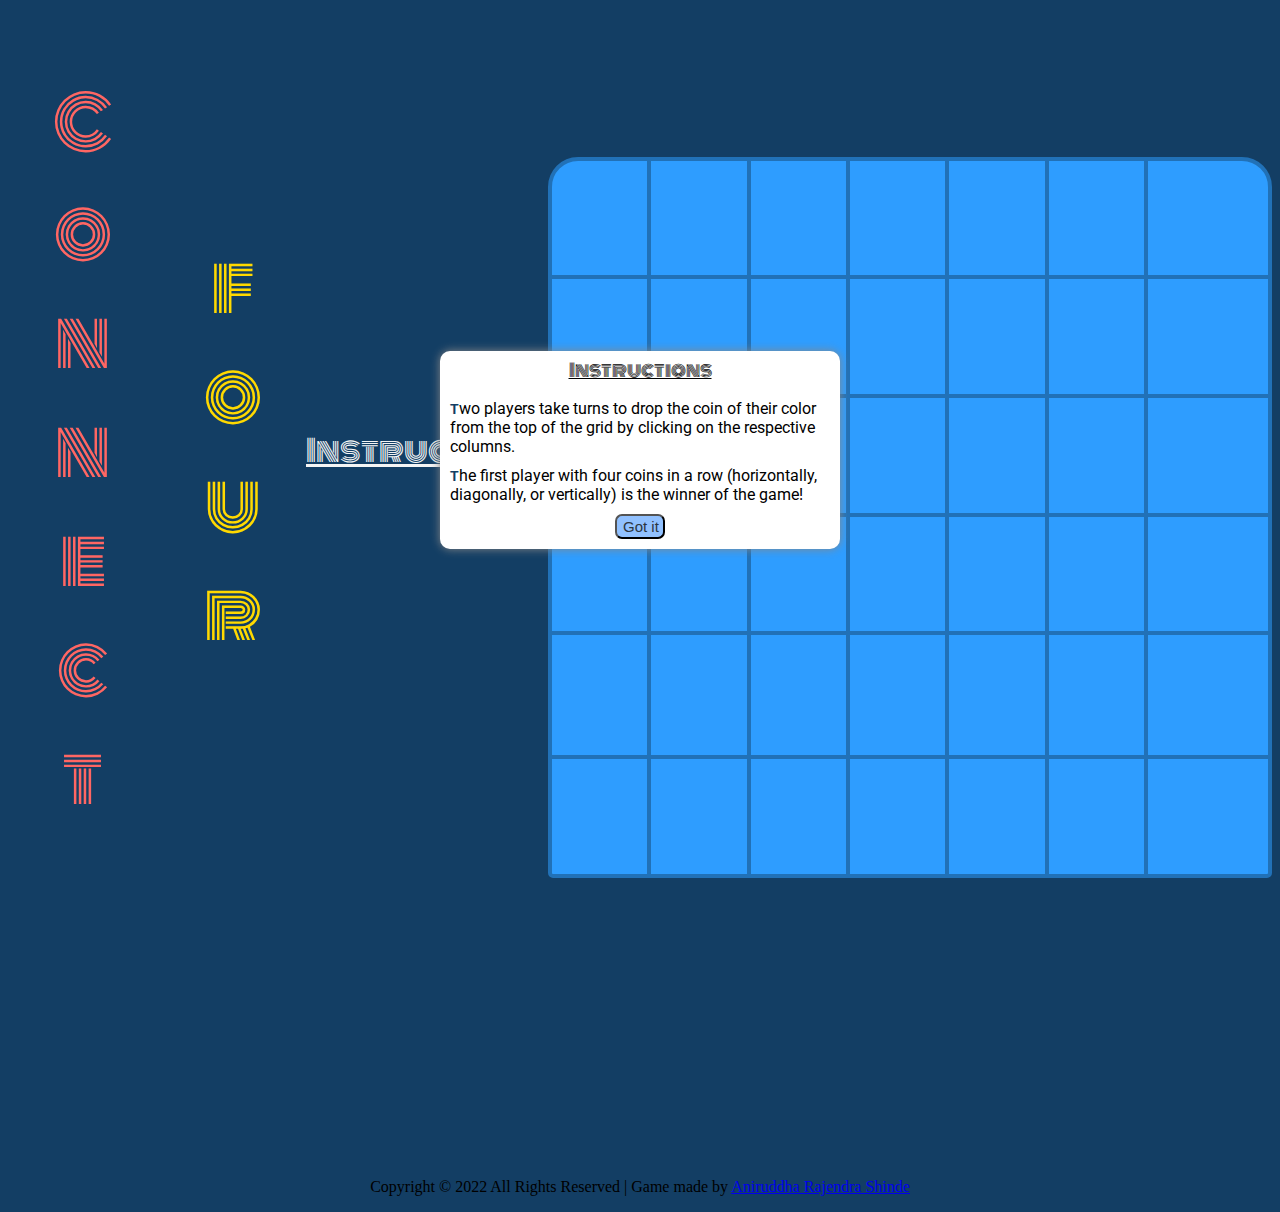
==== commit b687a533: "Update index.html" ====
--- a/index.html
+++ b/index.html
@@ -131,7 +131,22 @@
             <div id = "hearts"> Made with &hearts; by Aniruddh</div>
         </div>
         
-         <center><footer class="w3-container w3-padding-16 w3-light-grey">
+         <br>
+        <br>
+        <br>
+        <br>
+        <br>
+        <br>
+        <br>
+        <br>
+        <br>
+        <br>
+        <br>
+        <br>
+        <br>
+        <br>
+        <br>
+        <center><footer class="w3-container w3-padding-16 w3-light-grey">
     
     
     <div class="footer">
